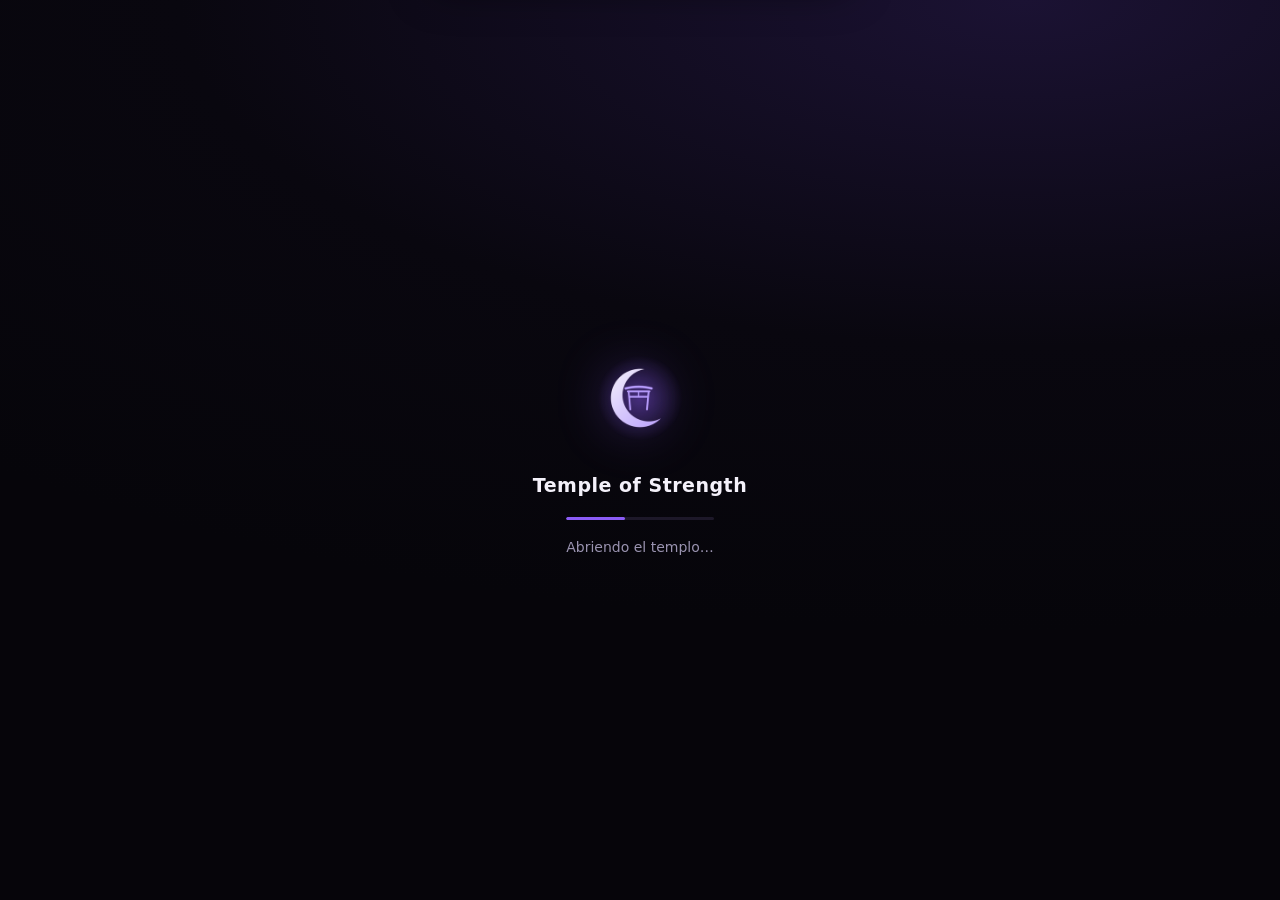
==== app/index.html @ 073f66ba "Versión web de la app en /app (1.5.0) La misma app en el navegador para iPhone, Android y computador" ====
<!DOCTYPE html>
<html lang="es">
<head>
  <!-- Ruta base de la app. `flutter build web --base-href /app/` la reemplaza. -->
  <base href="/app/">

  <meta charset="UTF-8">
  <meta http-equiv="X-UA-Compatible" content="IE=Edge">
  <meta name="viewport" content="width=device-width, initial-scale=1">
  <meta name="description" content="Temple of Strength en tu navegador: entrena, sube de rango en cada músculo, construye tu templo y habla con Tenshi, tu coach con IA. La misma cuenta que en la app.">
  <meta name="theme-color" content="#06050A">
  <meta name="color-scheme" content="dark">

  <!-- iPhone: «Agregar a inicio» la abre a pantalla completa, como una app. -->
  <meta name="mobile-web-app-capable" content="yes">
  <meta name="apple-mobile-web-app-capable" content="yes">
  <meta name="apple-mobile-web-app-status-bar-style" content="black">
  <meta name="apple-mobile-web-app-title" content="Temple">
  <link rel="apple-touch-icon" href="icons/apple-touch-icon.png">

  <link rel="icon" type="image/png" href="favicon.png">
  <link rel="manifest" href="manifest.json">

  <title>Temple of Strength · versión web</title>

  <style>
    html, body { margin: 0; height: 100%; background: #06050A; }
    body { overscroll-behavior: none; -webkit-tap-highlight-color: transparent; }

    /* Pantalla de carga: se ve mientras llega la app y se desvanece sola. */
    #carga {
      position: fixed; inset: 0; z-index: 20;
      display: flex; flex-direction: column; align-items: center; justify-content: center; gap: 18px;
      background: radial-gradient(120% 70% at 80% 0%, #1b1233 0%, #09070F 55%, #06050A 100%);
      color: #9A93B0; font: 500 14px/1.4 system-ui, -apple-system, "Segoe UI", Roboto, sans-serif;
      transition: opacity .5s ease;
    }
    #carga.fuera { opacity: 0; pointer-events: none; }
    #carga img { width: 112px; height: 112px; animation: flotar 3.2s ease-in-out infinite; filter: drop-shadow(0 0 26px rgba(139, 92, 246, .45)); }
    #carga .nombre { color: #F4F1FA; font-size: 19px; font-weight: 700; letter-spacing: .5px; }
    #carga .barra { width: 148px; height: 3px; border-radius: 3px; background: #1D1829; overflow: hidden; }
    #carga .barra i { display: block; width: 40%; height: 100%; border-radius: 3px; background: #8B5CF6; animation: avanzar 1.3s ease-in-out infinite; }
    @keyframes flotar { 0%, 100% { transform: translateY(0); } 50% { transform: translateY(-7px); } }
    @keyframes avanzar { 0% { transform: translateX(-110%); } 100% { transform: translateX(260%); } }
    @media (prefers-reduced-motion: reduce) { #carga img, #carga .barra i { animation: none; } }

    /* Consejo para iPhone: instalarla en la pantalla de inicio. */
    #instalar-ios {
      position: fixed; left: 12px; right: 12px; top: calc(12px + env(safe-area-inset-top)); z-index: 30;
      max-width: 420px; margin: 0 auto; box-sizing: border-box;
      display: flex; gap: 12px; align-items: flex-start; padding: 14px 14px 14px 16px;
      background: #15121F; border: 1px solid #3D3157; border-radius: 18px;
      box-shadow: 0 18px 40px rgba(0, 0, 0, .55), 0 0 30px rgba(139, 92, 246, .18);
      color: #E7E3F2; font: 400 13.5px/1.45 system-ui, -apple-system, sans-serif;
      transform: translateY(-160%); transition: transform .45s cubic-bezier(.2, .8, .2, 1);
    }
    #instalar-ios.visible { transform: translateY(0); }
    #instalar-ios b { color: #F4F1FA; }
    #instalar-ios .texto { flex: 1; }
    #instalar-ios svg { width: 17px; height: 17px; vertical-align: -3px; }
    #instalar-ios button {
      flex: none; width: 30px; height: 30px; border: 0; border-radius: 15px; background: #1D1829; color: #9A93B0;
      font-size: 18px; line-height: 30px; cursor: pointer;
    }
  </style>
</head>
<body>
  <div id="carga" role="status" aria-live="polite">
    <img src="icons/logo-carga.png" alt="">
    <div class="nombre">Temple of Strength</div>
    <div class="barra"><i></i></div>
    <div>Abriendo el templo…</div>
  </div>

  <div id="instalar-ios" hidden>
    <div class="texto">
      <b>Tenla como app en tu iPhone.</b> Abajo, toca Compartir
      <svg viewBox="0 0 24 24" fill="none" stroke="#B79CFF" stroke-width="2" stroke-linecap="round" stroke-linejoin="round" aria-label="Compartir"><path d="M12 3v12"/><path d="m8 7 4-4 4 4"/><path d="M6 11H5a1 1 0 0 0-1 1v8a1 1 0 0 0 1 1h14a1 1 0 0 0 1-1v-8a1 1 0 0 0-1-1h-1"/></svg>
      y luego <b>«Agregar a inicio»</b>.
    </div>
    <button type="button" aria-label="Cerrar">×</button>
  </div>

  <noscript>
    <p style="color:#E7E3F2;font-family:system-ui,sans-serif;padding:24px">Temple of Strength necesita JavaScript activado.</p>
  </noscript>

  <script>
    // Quitar la pantalla de carga cuando la app dibuja su primera pantalla.
    window.addEventListener('flutter-first-frame', function () {
      var c = document.getElementById('carga');
      if (!c) return;
      c.classList.add('fuera');
      setTimeout(function () { c.remove(); }, 600);
    });

    // En iPhone (Safari) y sin instalar: sugerir «Agregar a inicio», como mucho una vez por semana.
    (function () {
      var ua = navigator.userAgent || '';
      var ios = /iPhone|iPod/.test(ua) || (/iPad/.test(ua));
      var instalada = window.navigator.standalone === true ||
        (window.matchMedia && window.matchMedia('(display-mode: standalone)').matches);
      if (!ios || instalada) return;
      var clave = 'templo_consejo_inicio';
      try {
        var antes = Number(localStorage.getItem(clave) || 0);
        if (Date.now() - antes < 7 * 24 * 3600 * 1000) return;
      } catch (e) { /* sin almacenamiento: se muestra igual */ }
      var caja = document.getElementById('instalar-ios');
      var cerrar = function () {
        caja.classList.remove('visible');
        try { localStorage.setItem(clave, String(Date.now())); } catch (e) {}
        setTimeout(function () { caja.hidden = true; }, 500);
      };
      caja.querySelector('button').addEventListener('click', cerrar);
      setTimeout(function () {
        caja.hidden = false;
        requestAnimationFrame(function () { caja.classList.add('visible'); });
        setTimeout(cerrar, 15000);
      }, 4500);
    })();
  </script>
  <script src="flutter_bootstrap.js" async></script>
</body>
</html>
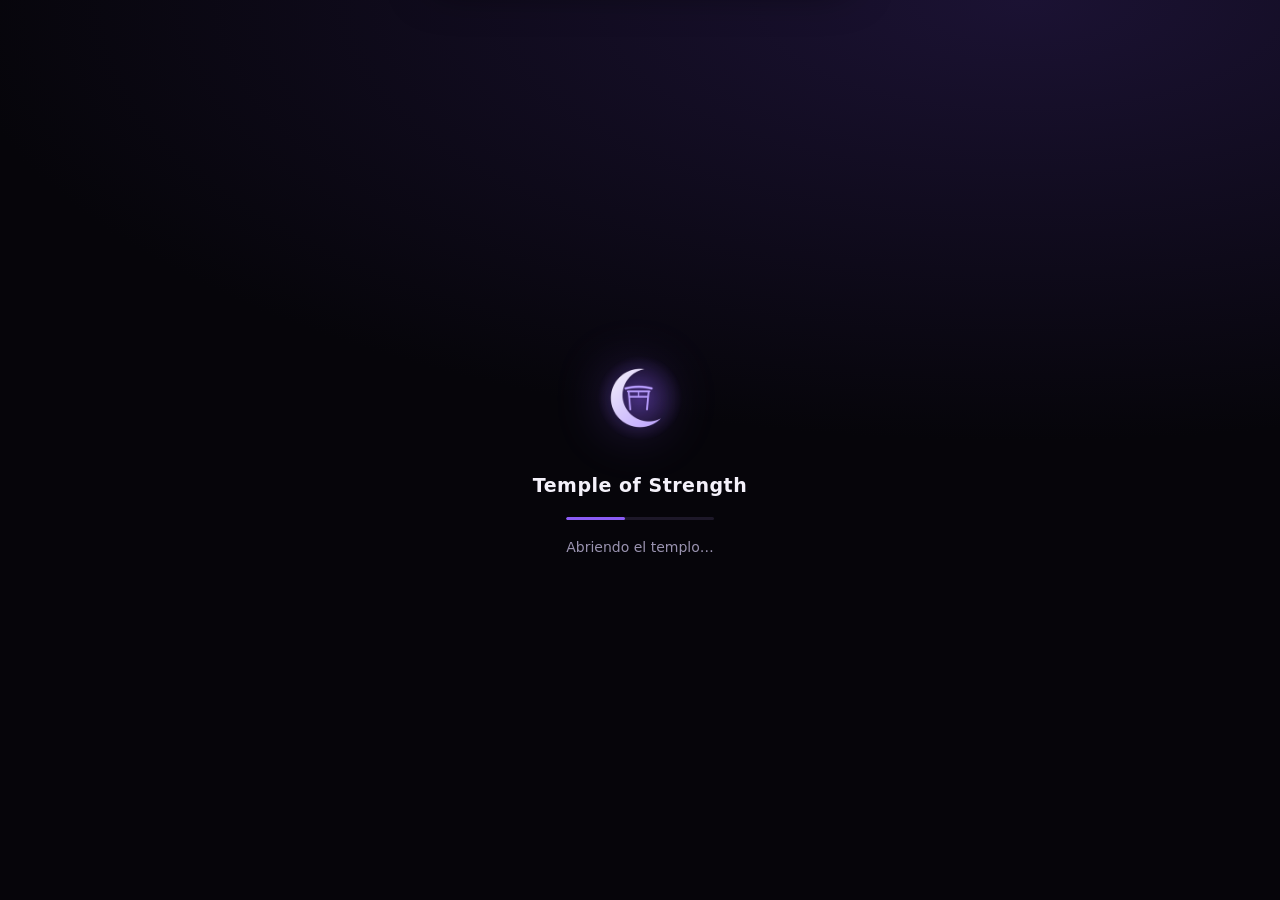
==== commit fc5addf5: "Versión 1.6.0: temas de color en la página, web y APK Co-Authored-By: Claude Opus 5.5 <noreply@anthr" ====
--- a/app/index.html
+++ b/app/index.html
@@ -23,23 +23,50 @@
 
   <title>Temple of Strength · versión web</title>
 
+  <script>
+    // Tema guardado (el mismo que eligen la app y la página): colorea la
+    // pantalla de carga antes de que llegue la app.
+    (function () {
+      var T = {
+        tradicional: ['#06050A', '#1B1233', '#9A93B0', '#F4F1FA', '#8B5CF6', '#1D1829'],
+        oscuro: ['#0B0B0D', '#1C1C22', '#9A9AA4', '#F4F4F6', '#8B5CF6', '#202024'],
+        claro: ['#F6F3FA', '#E9E0F7', '#5E5671', '#1A1526', '#6D3FE0', '#E2D9EF'],
+        sakura: ['#0A0609', '#351024', '#B0949F', '#FBF1F6', '#D9508A', '#23161F'],
+        jade: ['#050A09', '#0E2E27', '#8EA89F', '#EEF8F4', '#1E9E74', '#15231F'],
+        oceano: ['#04070D', '#0F1F45', '#8F9CB5', '#F0F5FF', '#3D7BEF', '#141F33'],
+        carmesi: ['#0B0506', '#3A0D14', '#B0959A', '#FBF0F1', '#D23F4C', '#261519']
+      };
+      try {
+        var v = JSON.parse(localStorage.getItem('flutter.tema_templo') || '"tradicional"');
+        if (v === 'automatico') {
+          v = window.matchMedia && window.matchMedia('(prefers-color-scheme: light)').matches ? 'claro' : 'tradicional';
+        }
+        var c = T[v] || T.tradicional, r = document.documentElement.style;
+        r.setProperty('--fondo', c[0]); r.setProperty('--cielo', c[1]); r.setProperty('--suave', c[2]);
+        r.setProperty('--titulo', c[3]); r.setProperty('--acento', c[4]); r.setProperty('--pista', c[5]);
+        var m = document.querySelector('meta[name="theme-color"]');
+        if (m) m.setAttribute('content', c[0]);
+      } catch (e) { /* sin almacenamiento: tradicional */ }
+    })();
+  </script>
+
   <style>
-    html, body { margin: 0; height: 100%; background: #06050A; }
+    html, body { margin: 0; height: 100%; background: var(--fondo, #06050A); }
     body { overscroll-behavior: none; -webkit-tap-highlight-color: transparent; }
 
     /* Pantalla de carga: se ve mientras llega la app y se desvanece sola. */
     #carga {
       position: fixed; inset: 0; z-index: 20;
       display: flex; flex-direction: column; align-items: center; justify-content: center; gap: 18px;
-      background: radial-gradient(120% 70% at 80% 0%, #1b1233 0%, #09070F 55%, #06050A 100%);
-      color: #9A93B0; font: 500 14px/1.4 system-ui, -apple-system, "Segoe UI", Roboto, sans-serif;
+      background: radial-gradient(120% 70% at 80% 0%, var(--cielo, #1b1233) 0%, var(--fondo, #06050A) 70%);
+      color: var(--suave, #9A93B0); font: 500 14px/1.4 system-ui, -apple-system, "Segoe UI", Roboto, sans-serif;
       transition: opacity .5s ease;
     }
     #carga.fuera { opacity: 0; pointer-events: none; }
     #carga img { width: 112px; height: 112px; animation: flotar 3.2s ease-in-out infinite; filter: drop-shadow(0 0 26px rgba(139, 92, 246, .45)); }
-    #carga .nombre { color: #F4F1FA; font-size: 19px; font-weight: 700; letter-spacing: .5px; }
-    #carga .barra { width: 148px; height: 3px; border-radius: 3px; background: #1D1829; overflow: hidden; }
-    #carga .barra i { display: block; width: 40%; height: 100%; border-radius: 3px; background: #8B5CF6; animation: avanzar 1.3s ease-in-out infinite; }
+    #carga .nombre { color: var(--titulo, #F4F1FA); font-size: 19px; font-weight: 700; letter-spacing: .5px; }
+    #carga .barra { width: 148px; height: 3px; border-radius: 3px; background: var(--pista, #1D1829); overflow: hidden; }
+    #carga .barra i { display: block; width: 40%; height: 100%; border-radius: 3px; background: var(--acento, #8B5CF6); animation: avanzar 1.3s ease-in-out infinite; }
     @keyframes flotar { 0%, 100% { transform: translateY(0); } 50% { transform: translateY(-7px); } }
     @keyframes avanzar { 0% { transform: translateX(-110%); } 100% { transform: translateX(260%); } }
     @media (prefers-reduced-motion: reduce) { #carga img, #carga .barra i { animation: none; } }
